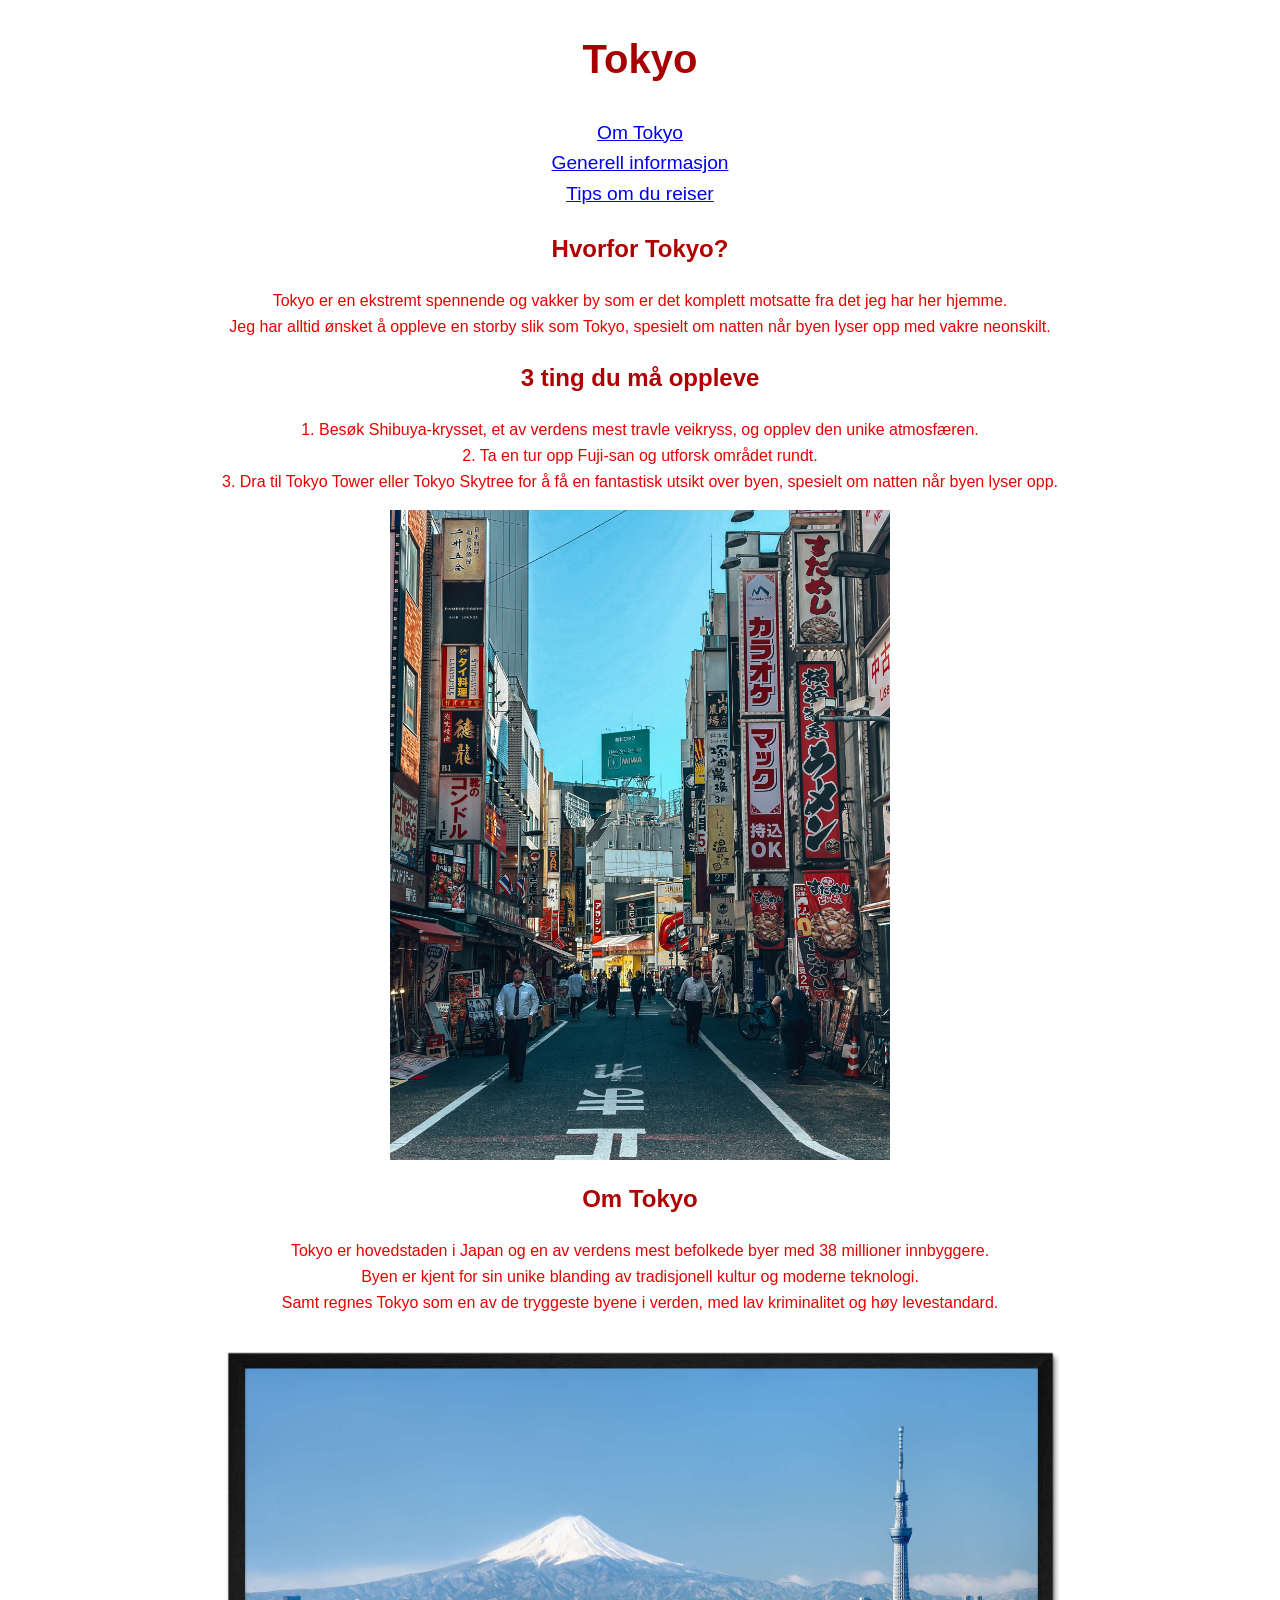
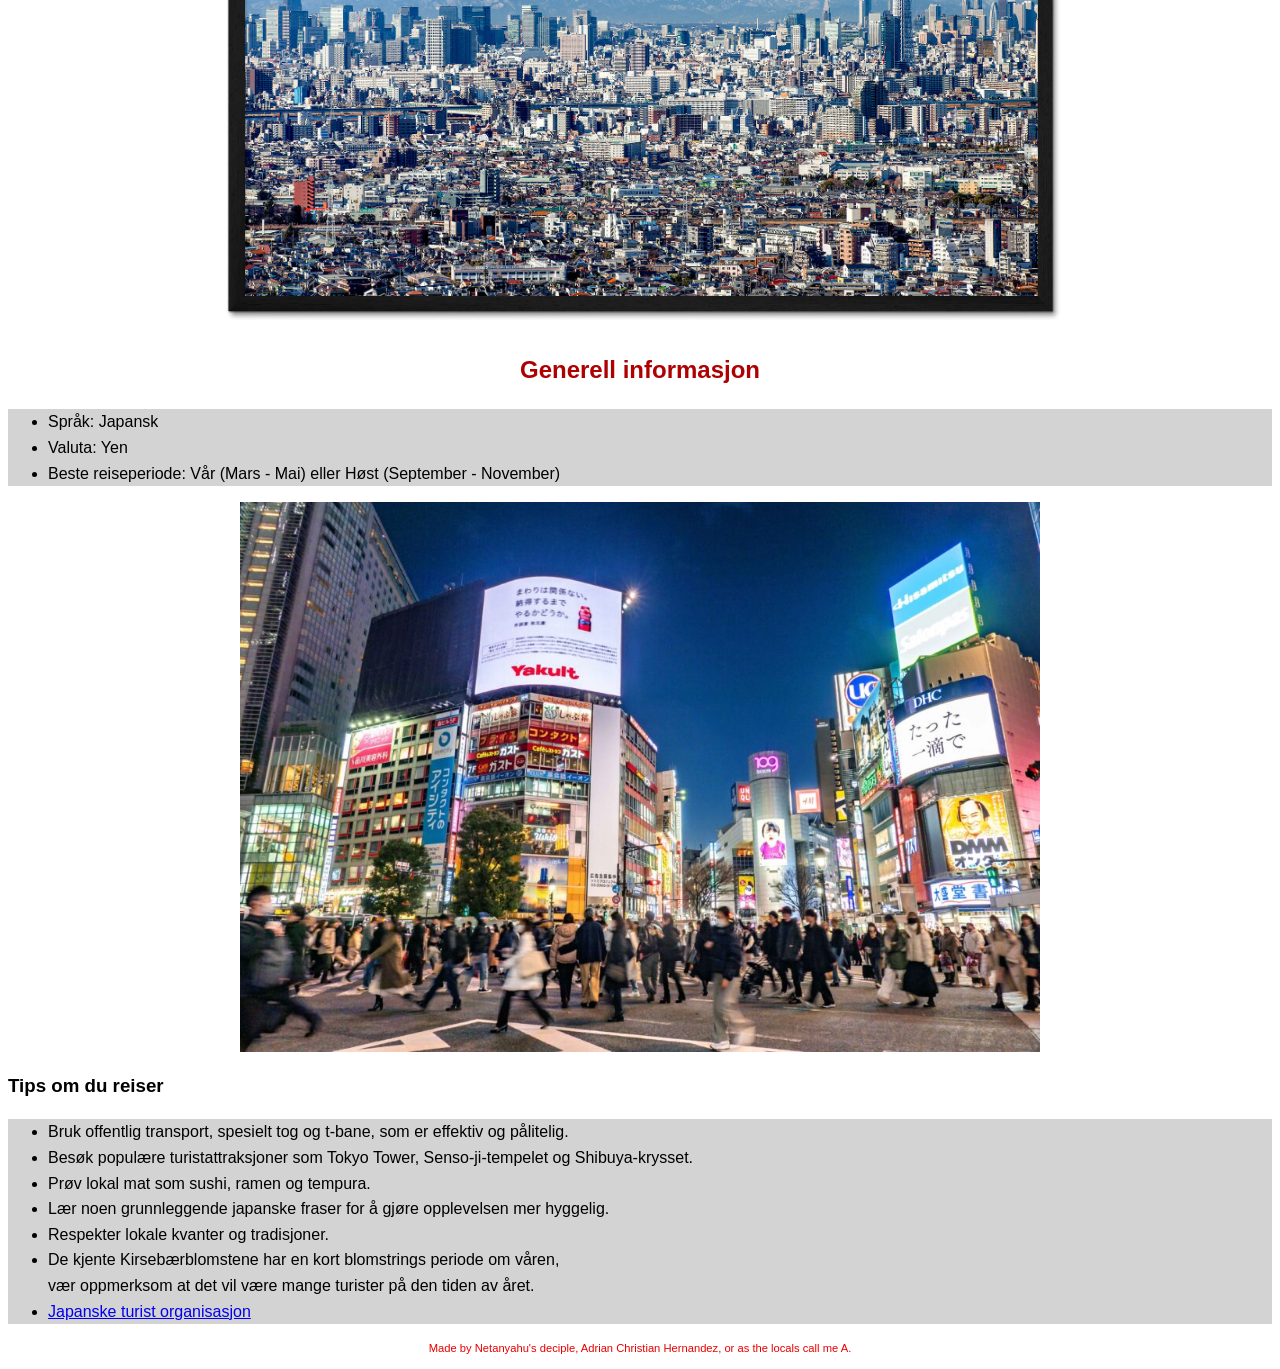
==== oppgave_1/index.html @ 19adbc4d "endret navn, lokale bilder" ====
<!DOCTYPE html>
<html lang="no">

<head>
    <meta charset="UTF-8">
    <meta name="viewport" content="width=device-width, initial-scale=1.0">
    <title>Min drømme destinasjon, Tokyo</title>
    <link rel="stylesheet" href="style.css">
</head>
<body>
    <header>
        <h1>Tokyo</h1>
    <nav>
        
        <a href="#om">Om Tokyo</a> <br>
        <a href="#info">Generell informasjon</a> <br>
        <a href="#tips">Tips om du reiser</a>
        
    </nav>
    </header>
    <main>

        <h2>Hvorfor Tokyo?</h2>
        <p>Tokyo er en ekstremt spennende og vakker by som er det komplett motsatte fra det jeg har her hjemme.<br>
            Jeg har alltid ønsket å oppleve en storby slik som Tokyo, spesielt om natten når byen lyser opp med vakre neonskilt. <br>
        </p>

        <h2>3 ting du må oppleve</h2>
        <p>
            1. Besøk Shibuya-krysset, et av verdens mest travle veikryss, og opplev den unike atmosfæren.<br>
            2. Ta en tur opp Fuji-san og utforsk området rundt.<br>
            3. Dra til Tokyo Tower eller Tokyo Skytree for å få en fantastisk utsikt over byen, spesielt om natten når byen lyser opp.
        </p>

        <img src="bilder/Japan street.jpg" alt="Tokyo" width="500" height="650">
    
        <section id="om">
            <h2>Om Tokyo</h2>
            <p>Tokyo er hovedstaden i Japan og en av verdens mest befolkede byer med 38 millioner innbyggere. <br>
               Byen er kjent for sin unike blanding av tradisjonell kultur og moderne teknologi.<br>
               Samt regnes Tokyo som en av de tryggeste byene i verden, med lav kriminalitet og høy levestandard.
            </p>
        </section>

        <img src="bilder/Japan view.jpg" alt="Tokyo" width="900" height="600">

        <section id="info">
            <h2>Generell informasjon</h2>
            <ul class="uthevet">
                <li>Språk: Japansk</li>
                <li>Valuta: Yen</li>
                <li>Beste reiseperiode: Vår (Mars - Mai) eller Høst (September - November)</li>
            </ul>
        </section>

        <img src="bilder/Japan street 2.jpg" alt="Tokyo gater" width="800" height="550">

        <section id="tips">
            <h3>Tips om du reiser</h3>
            <ul class="uthevet">
                <li>Bruk offentlig transport, spesielt tog og t-bane, som er effektiv og pålitelig.</li>
                <li>Besøk populære turistattraksjoner som Tokyo Tower, Senso-ji-tempelet og Shibuya-krysset.</li>
                <li>Prøv lokal mat som sushi, ramen og tempura.</li>
                <li>Lær noen grunnleggende japanske fraser for å gjøre opplevelsen mer hyggelig.</li>
                <li>Respekter lokale kvanter og tradisjoner.</li>
                <li>De kjente Kirsebærblomstene har en kort blomstrings periode om våren, <br>
                    vær oppmerksom at det vil være mange turister på den tiden av året.</li>
                <li><a href="https://www.japan.travel/en/destinations/kanto/tokyo/">Japanske turist organisasjon</a></li>
            </ul>
        

    </main>
    
    
    <footer>
        <p id="copyright">Made by Netanyahu's deciple, Adrian Christian Hernandez, or as the locals call me A.</p>
    </footer>

</body>
</html>
---- oppgave_1/style.css ----
p {

    color: #e80000;
    text-align: center;

}


.uthevet {

    background-color: #d3d3d3;

}


h1 {

    font-size: 2.5rem;
    text-align: center;
    color: #a70000;

}

h2 {

    text-align: center;
    color: #ae0101;

}


footer {

    font-size: 0.7rem;
    text-align: center;
}

nav {

   text-align: center;
   font-size: 1.2rem;

}


img {

  display: block;
  margin: auto;

}

body {

    font-family: Arial, Helvetica, sans-serif;
    line-height: 1.6;

}
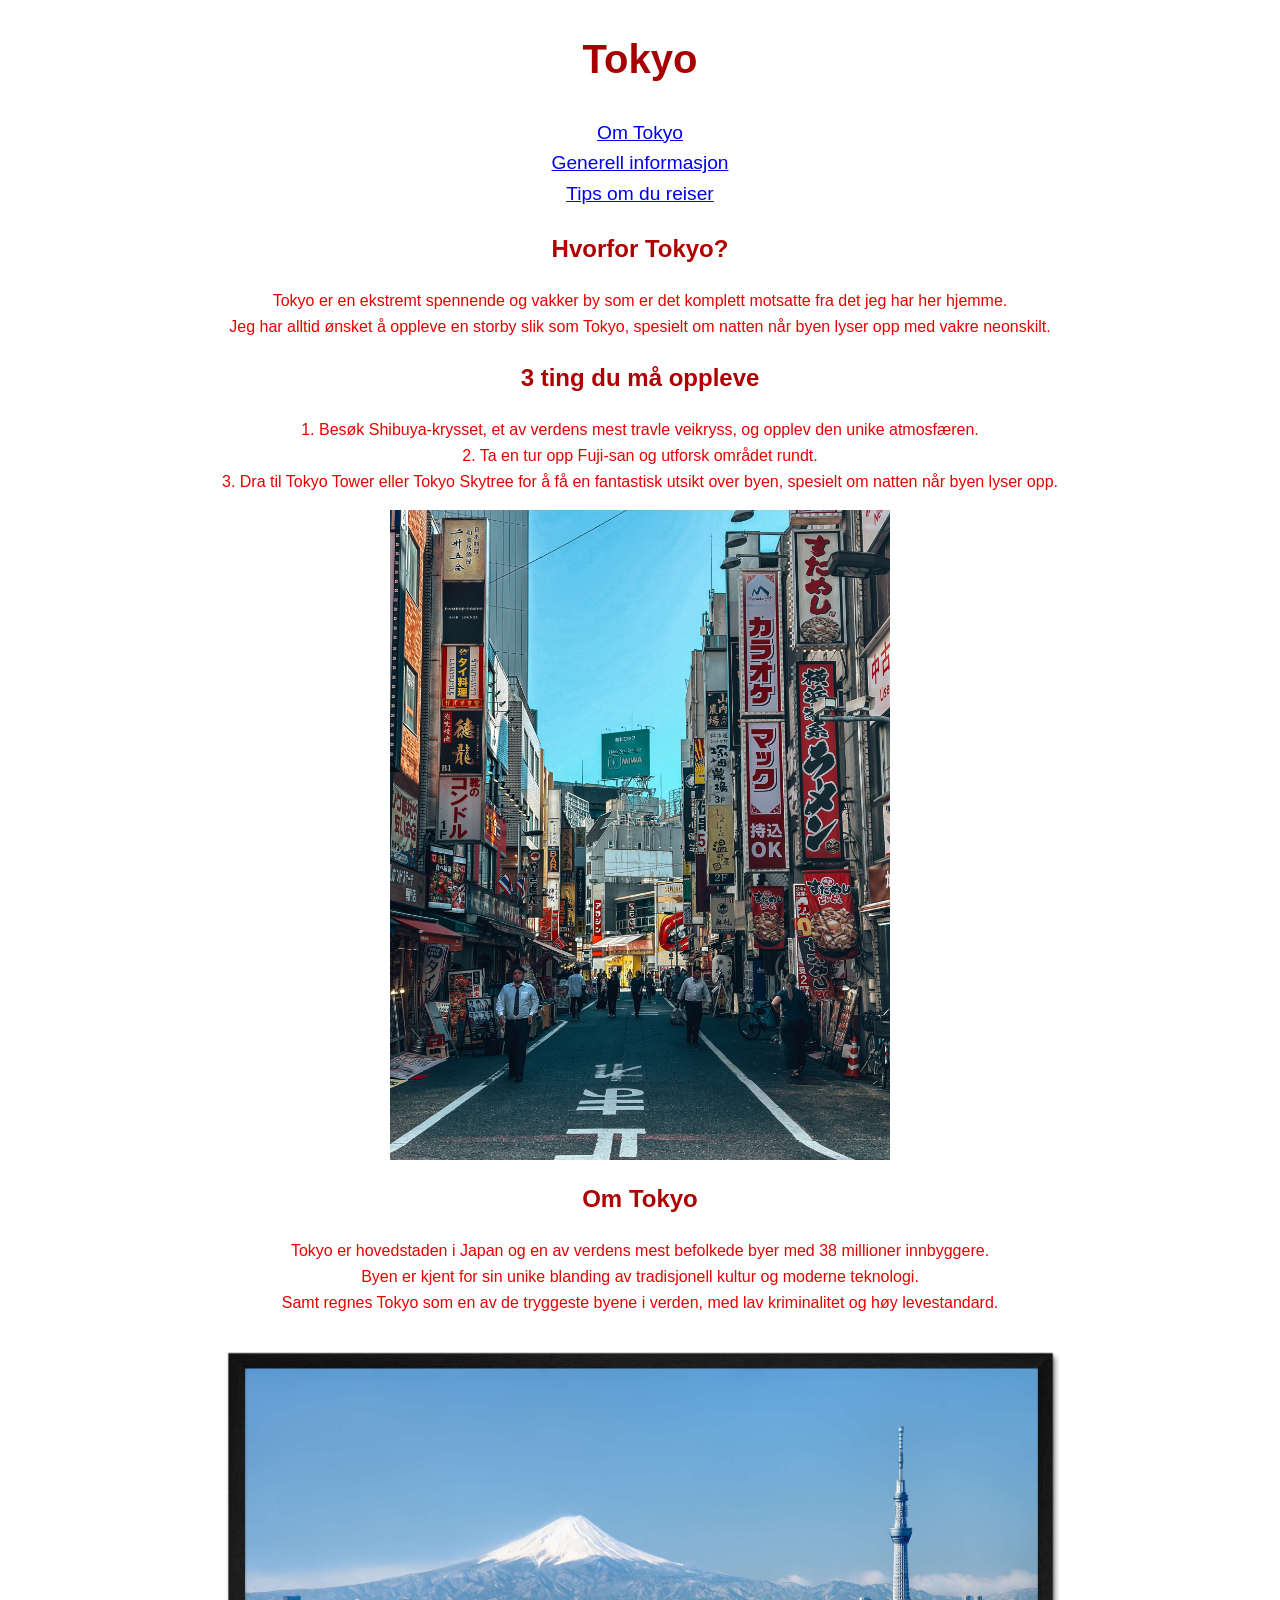
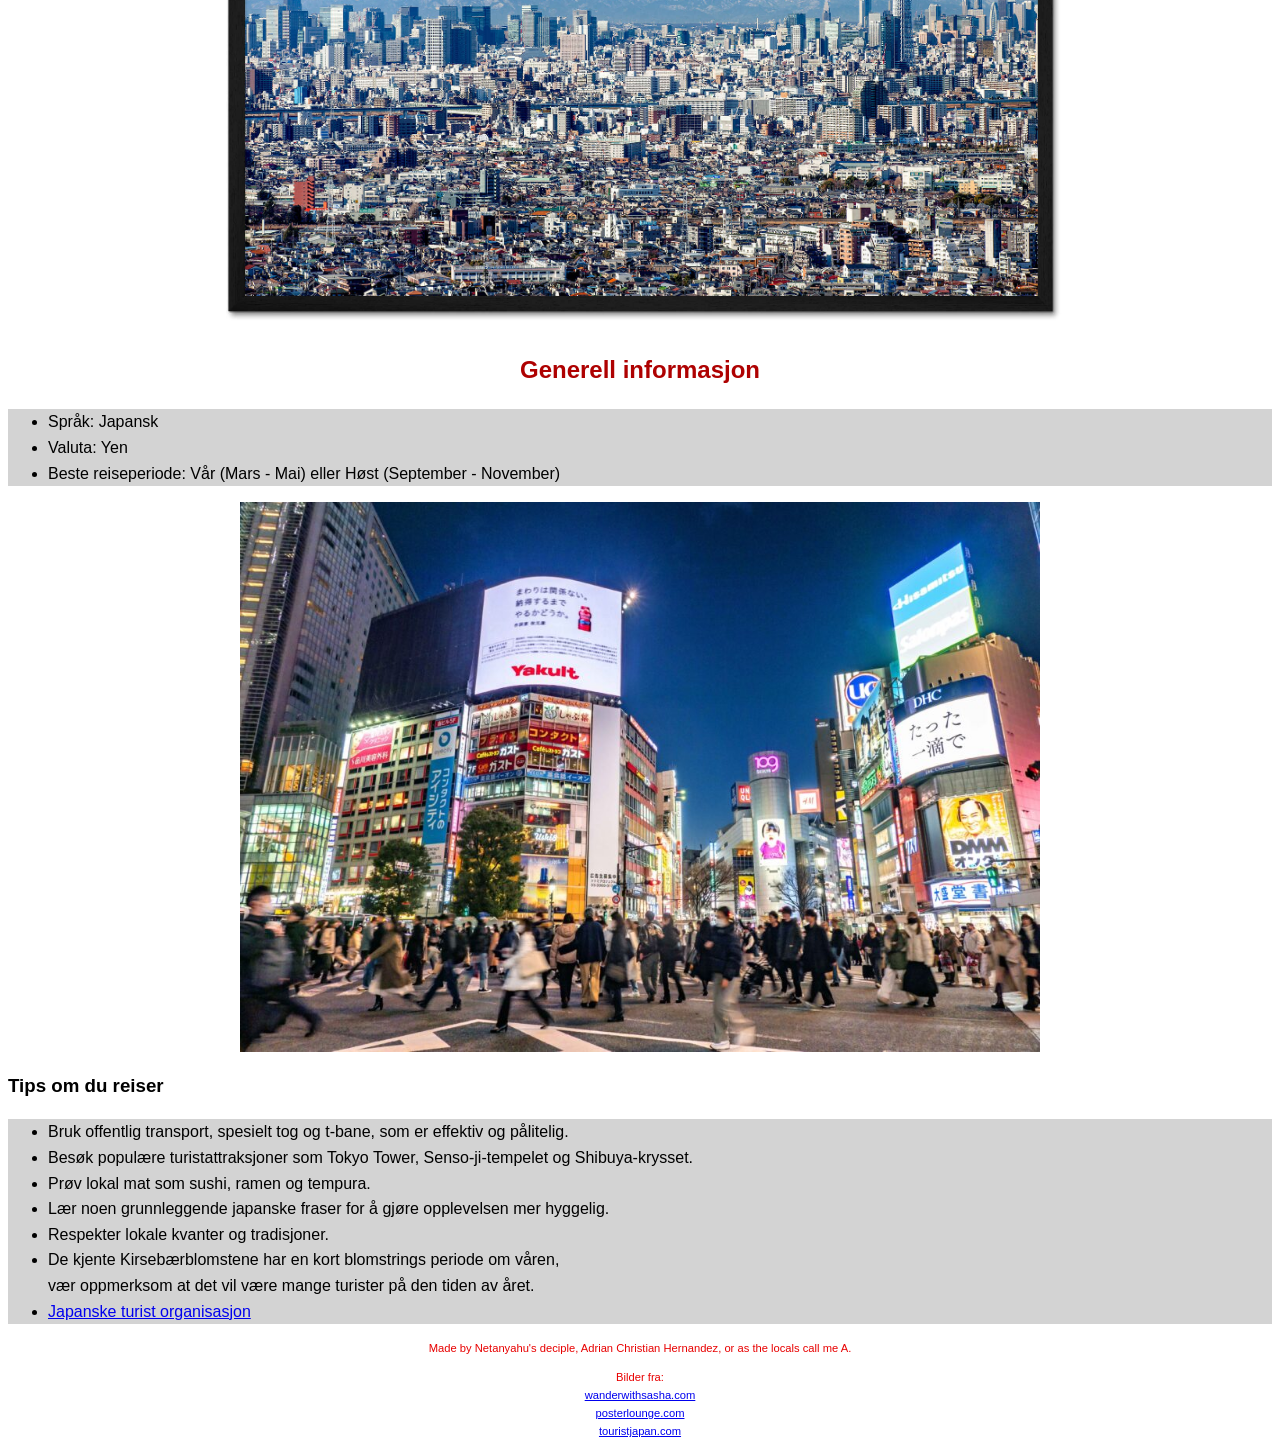
==== commit 6b2e2a98: "Bilde links" ====
--- a/oppgave_1/index.html
+++ b/oppgave_1/index.html
@@ -32,7 +32,7 @@
             3. Dra til Tokyo Tower eller Tokyo Skytree for å få en fantastisk utsikt over byen, spesielt om natten når byen lyser opp.
         </p>
 
-        <img src="bilder/Japan street.jpg" alt="Tokyo" width="500" height="650">
+        <img src="bilder/Japan_street.jpg" alt="Tokyo" width="500" height="650">
     
         <section id="om">
             <h2>Om Tokyo</h2>
@@ -42,7 +42,7 @@
             </p>
         </section>
 
-        <img src="bilder/Japan view.jpg" alt="Tokyo" width="900" height="600">
+        <img src="bilder/Japan_view.jpg" alt="Tokyo" width="900" height="600">
 
         <section id="info">
             <h2>Generell informasjon</h2>
@@ -53,7 +53,7 @@
             </ul>
         </section>
 
-        <img src="bilder/Japan street 2.jpg" alt="Tokyo gater" width="800" height="550">
+        <img src="bilder/Japan_street_2.jpg" alt="Tokyo gater" width="800" height="550">
 
         <section id="tips">
             <h3>Tips om du reiser</h3>
@@ -74,6 +74,13 @@
     
     <footer>
         <p id="copyright">Made by Netanyahu's deciple, Adrian Christian Hernandez, or as the locals call me A.</p>
+        <p>
+            Bilder fra: <br>
+            <a href="https://wanderwithsasha.com/">wanderwithsasha.com</a> <br>
+            <a href="https://www.posterlounge.com/">posterlounge.com</a> <br>
+            <a href="https://www.touristjapan.com/">touristjapan.com</a> <br>
+
+        </p>
     </footer>
 
 </body>
